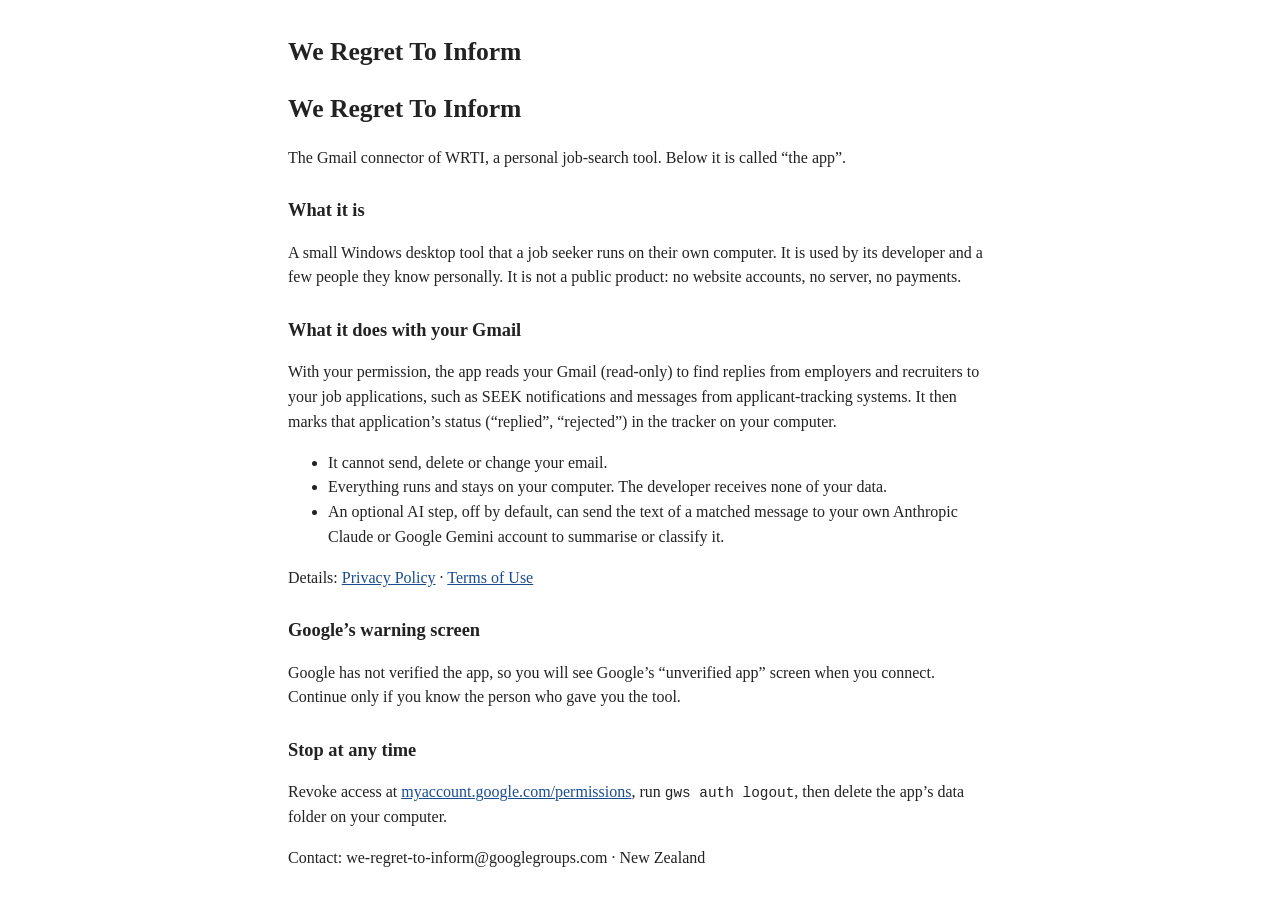
==== index.html @ 9f91424d "Consent-screen pages: home, privacy policy, terms" ====
<!DOCTYPE html>
<html xmlns="http://www.w3.org/1999/xhtml" lang="en" xml:lang="en">
<head>
  <meta charset="utf-8" />
  <meta name="generator" content="pandoc 3.10.1" />
  <meta name="viewport" content="width=device-width, initial-scale=1.0, user-scalable=yes" />
  <title>We Regret To Inform</title>
  <style>
    /* Default styles provided by pandoc.
    ** See https://pandoc.org/MANUAL.html#variables-for-html for config info.
    */
    span.smallcaps{font-variant: small-caps;}
    div.columns{display: flex; gap: 1.5em;}
    div.column{flex: auto;}
    @media screen {
    div.columns{gap: min(4vw, 1.5em);}
    div.column{overflow-x: auto;}
    }
    div.hanging-indent{margin-left: 1.5em; text-indent: -1.5em;}
    /* The extra [class] is a hack that increases specificity enough to
       override a similar rule in reveal.js */
    ul.task-list[class]{list-style: none;}
    ul.task-list li input[type="checkbox"] {
      font-size: inherit;
      width: 0.8em;
      margin: 0 0.8em 0.2em -1.6em;
      vertical-align: middle;
    }
    .display.math{display: block; text-align: center; margin: 0.5rem auto;}
  </style>
  <link rel="stylesheet" href="style.css" />
</head>
<body>
<header id="title-block-header">
<h1 class="title">We Regret To Inform</h1>
</header>
<h1 id="we-regret-to-inform">We Regret To Inform</h1>
<p>The Gmail connector of WRTI, a personal job-search tool. Below it is
called “the app”.</p>
<h2 id="what-it-is">What it is</h2>
<p>A small Windows desktop tool that a job seeker runs on their own
computer. It is used by its developer and a few people they know
personally. It is not a public product: no website accounts, no server,
no payments.</p>
<h2 id="what-it-does-with-your-gmail">What it does with your Gmail</h2>
<p>With your permission, the app reads your Gmail (read-only) to find
replies from employers and recruiters to your job applications, such as
SEEK notifications and messages from applicant-tracking systems. It then
marks that application’s status (“replied”, “rejected”) in the tracker
on your computer.</p>
<ul>
<li>It cannot send, delete or change your email.</li>
<li>Everything runs and stays on your computer. The developer receives
none of your data.</li>
<li>An optional AI step, off by default, can send the text of a matched
message to your own Anthropic Claude or Google Gemini account to
summarise or classify it.</li>
</ul>
<p>Details: <a
href="https://weregrettoinform.github.io/wrti-mail-connector/privacy.html">Privacy
Policy</a> · <a
href="https://weregrettoinform.github.io/wrti-mail-connector/terms.html">Terms
of Use</a></p>
<h2 id="googles-warning-screen">Google’s warning screen</h2>
<p>Google has not verified the app, so you will see Google’s “unverified
app” screen when you connect. Continue only if you know the person who
gave you the tool.</p>
<h2 id="stop-at-any-time">Stop at any time</h2>
<p>Revoke access at <a
href="https://myaccount.google.com/permissions">myaccount.google.com/permissions</a>,
run <code>gws auth logout</code>, then delete the app’s data folder on
your computer.</p>
<p>Contact: we-regret-to-inform@googlegroups.com · New Zealand</p>
</body>
</html>
---- style.css ----
body{max-width:44rem;margin:2rem auto;padding:0 1rem;font:16px/1.55 Georgia,serif;color:#222}h1{font-size:1.6rem}h2{font-size:1.15rem;margin-top:1.6rem}a{color:#1a4d8f}code{font-size:.9em}
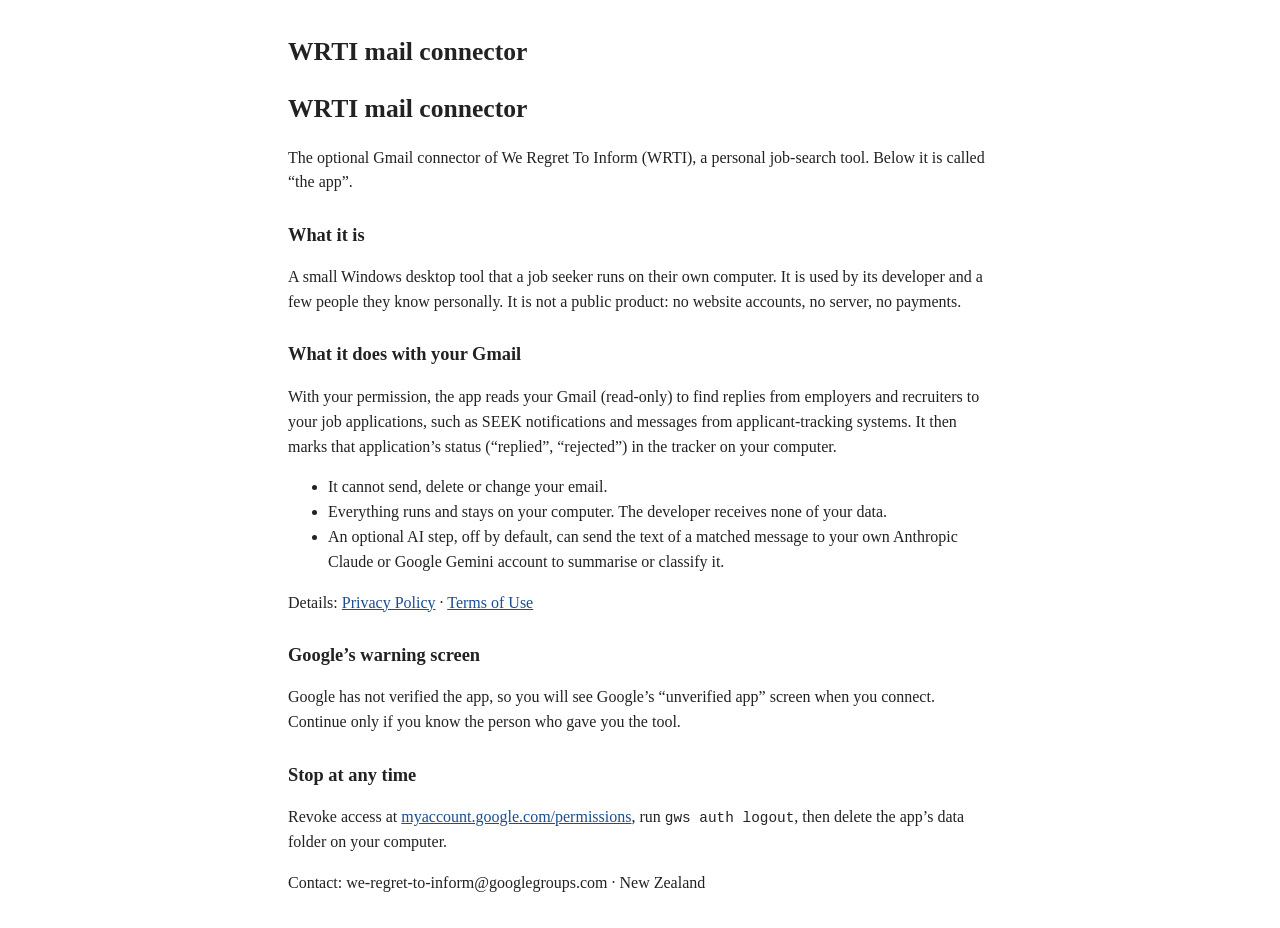
==== commit fd97dcd3: "Name the app WRTI mail connector; the project stays We Regret To Inform" ====
--- a/index.html
+++ b/index.html
@@ -4,7 +4,7 @@
   <meta charset="utf-8" />
   <meta name="generator" content="pandoc 3.10.1" />
   <meta name="viewport" content="width=device-width, initial-scale=1.0, user-scalable=yes" />
-  <title>We Regret To Inform</title>
+  <title>WRTI mail connector</title>
   <style>
     /* Default styles provided by pandoc.
     ** See https://pandoc.org/MANUAL.html#variables-for-html for config info.
@@ -32,11 +32,11 @@
 </head>
 <body>
 <header id="title-block-header">
-<h1 class="title">We Regret To Inform</h1>
+<h1 class="title">WRTI mail connector</h1>
 </header>
-<h1 id="we-regret-to-inform">We Regret To Inform</h1>
-<p>The Gmail connector of WRTI, a personal job-search tool. Below it is
-called “the app”.</p>
+<h1 id="wrti-mail-connector">WRTI mail connector</h1>
+<p>The optional Gmail connector of We Regret To Inform (WRTI), a
+personal job-search tool. Below it is called “the app”.</p>
 <h2 id="what-it-is">What it is</h2>
 <p>A small Windows desktop tool that a job seeker runs on their own
 computer. It is used by its developer and a few people they know
